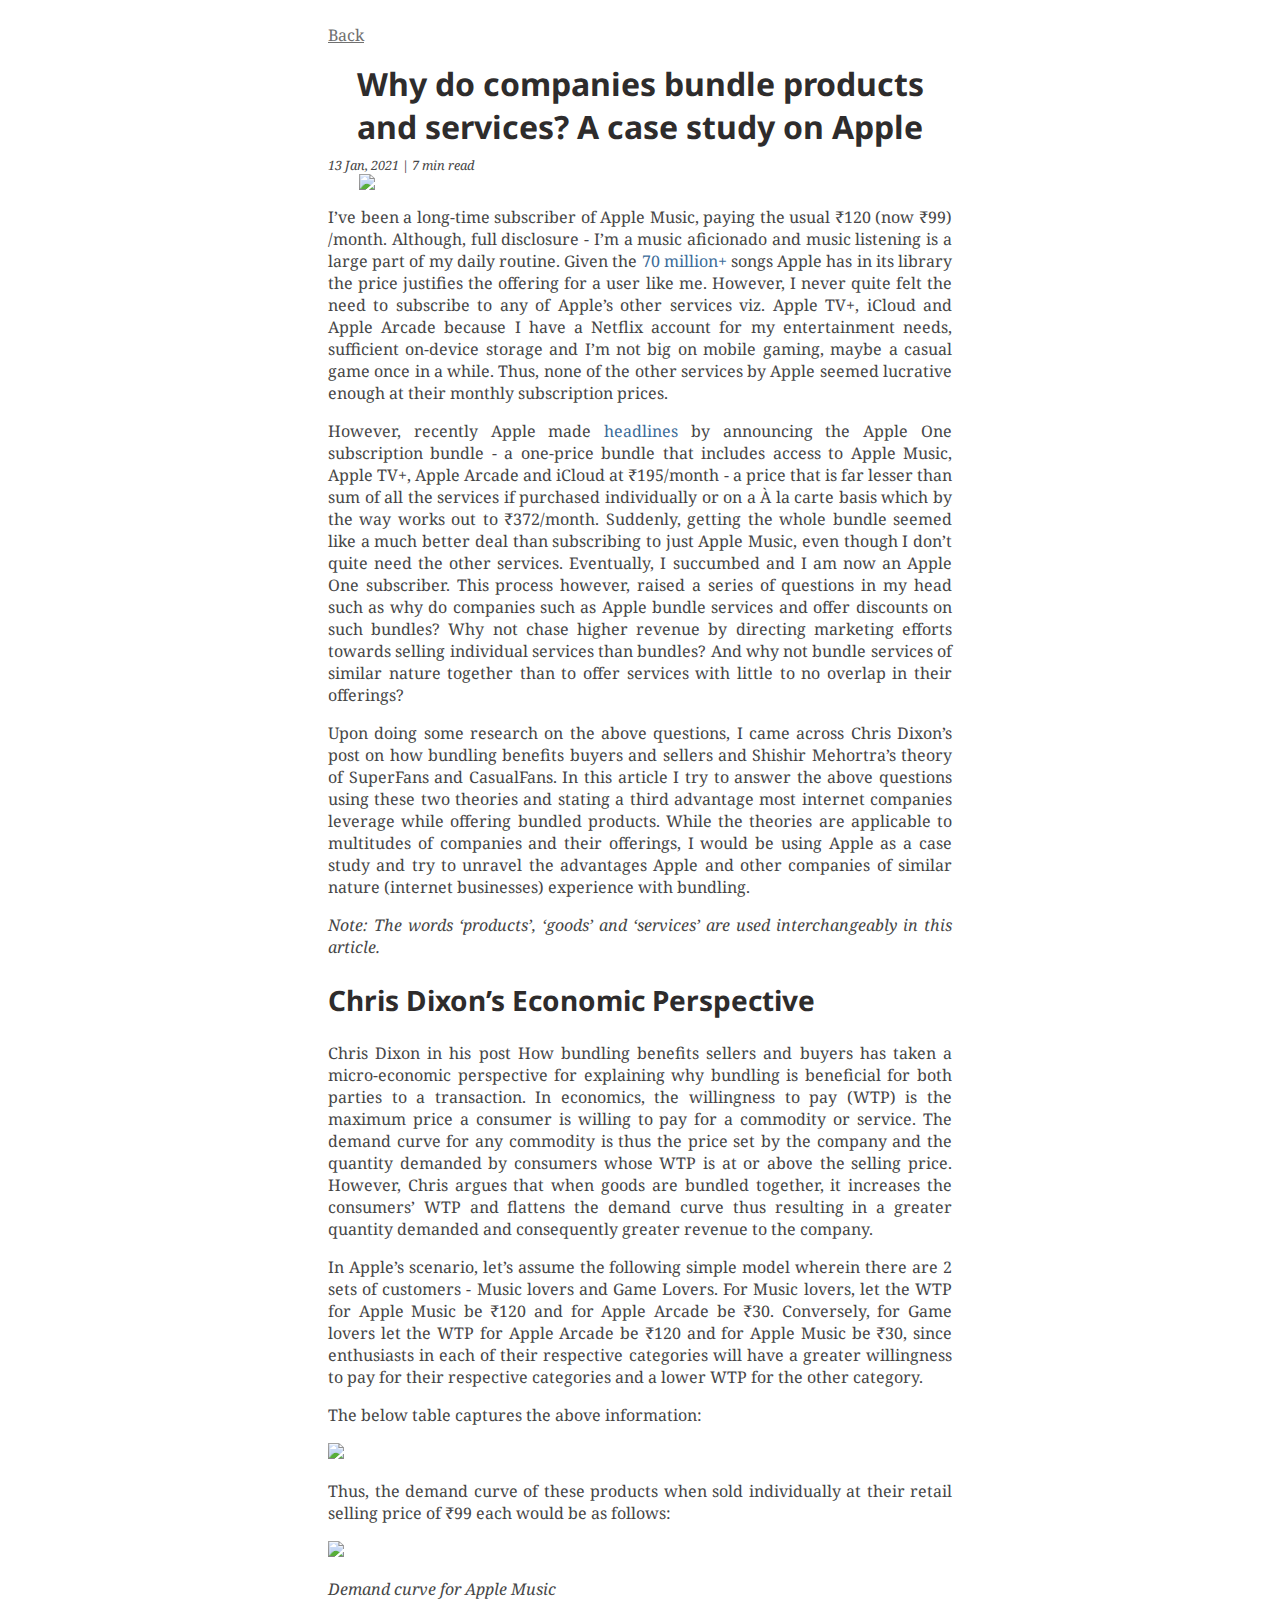
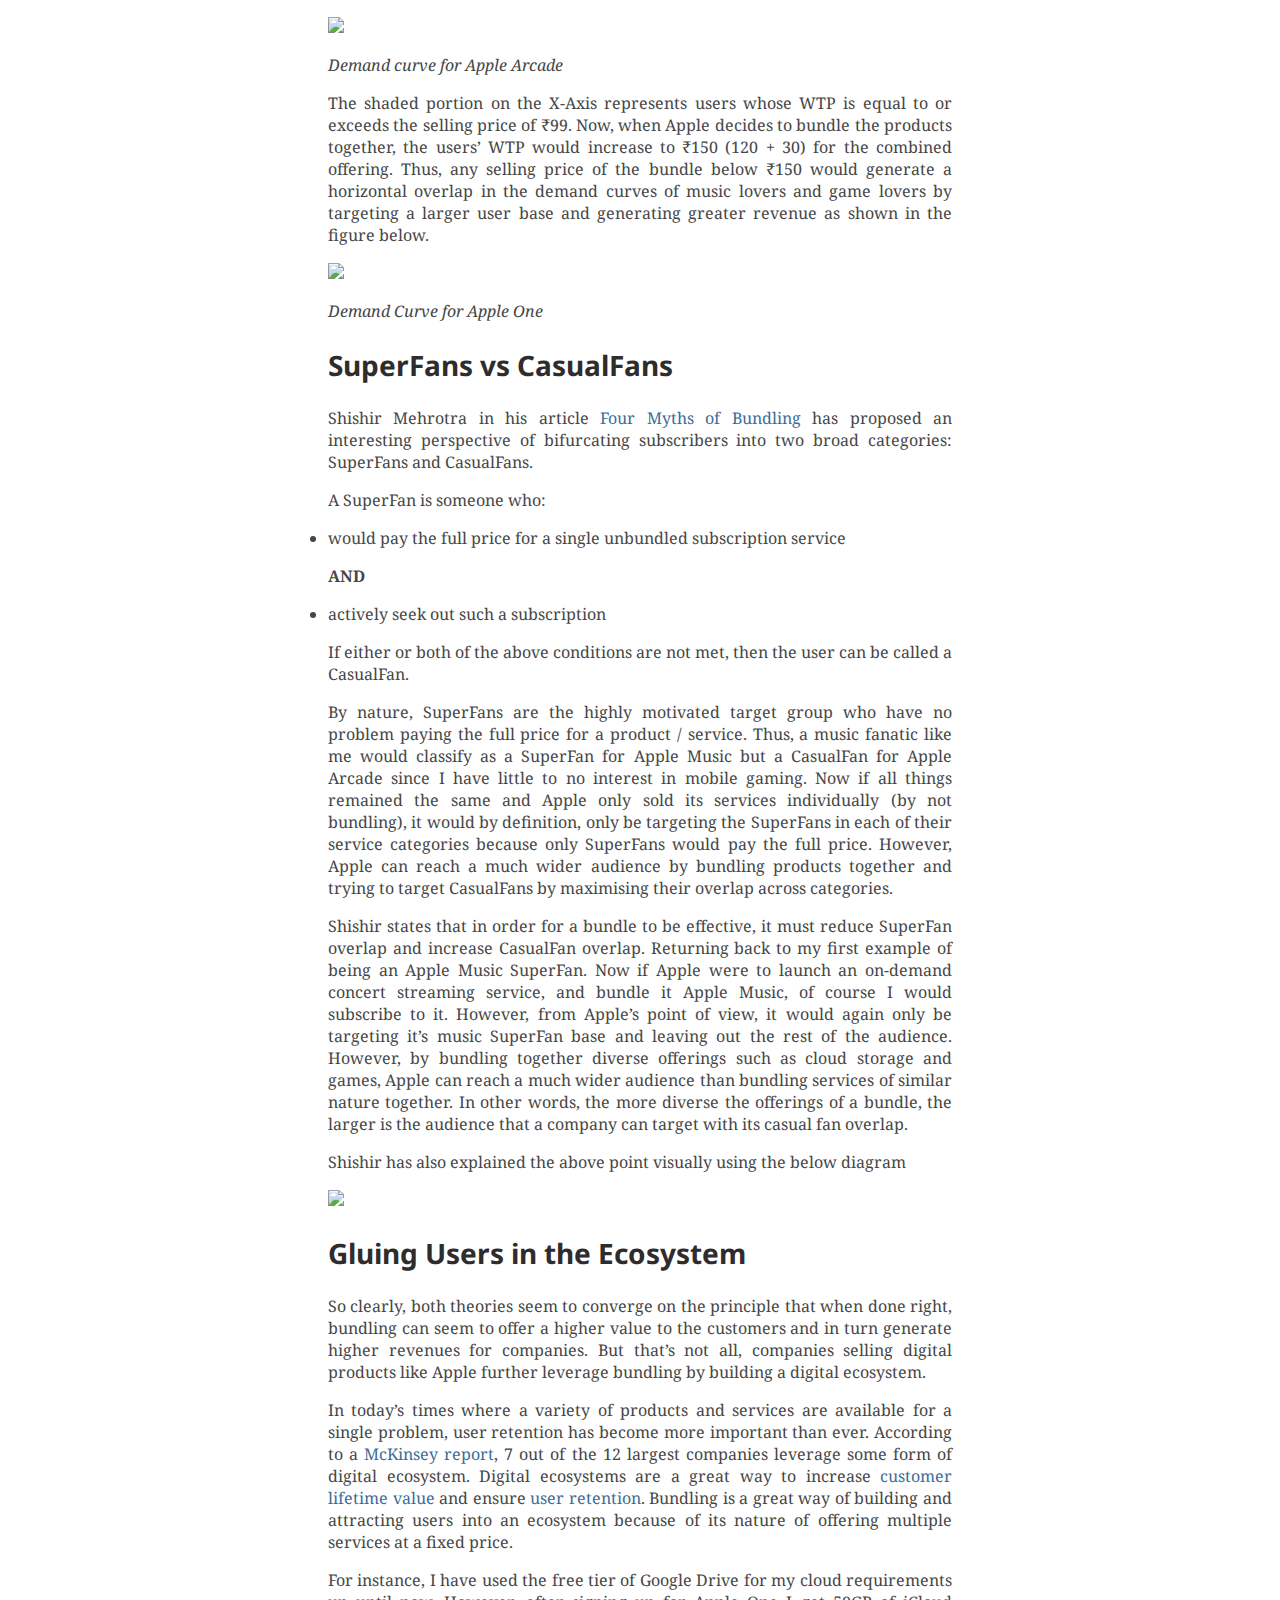
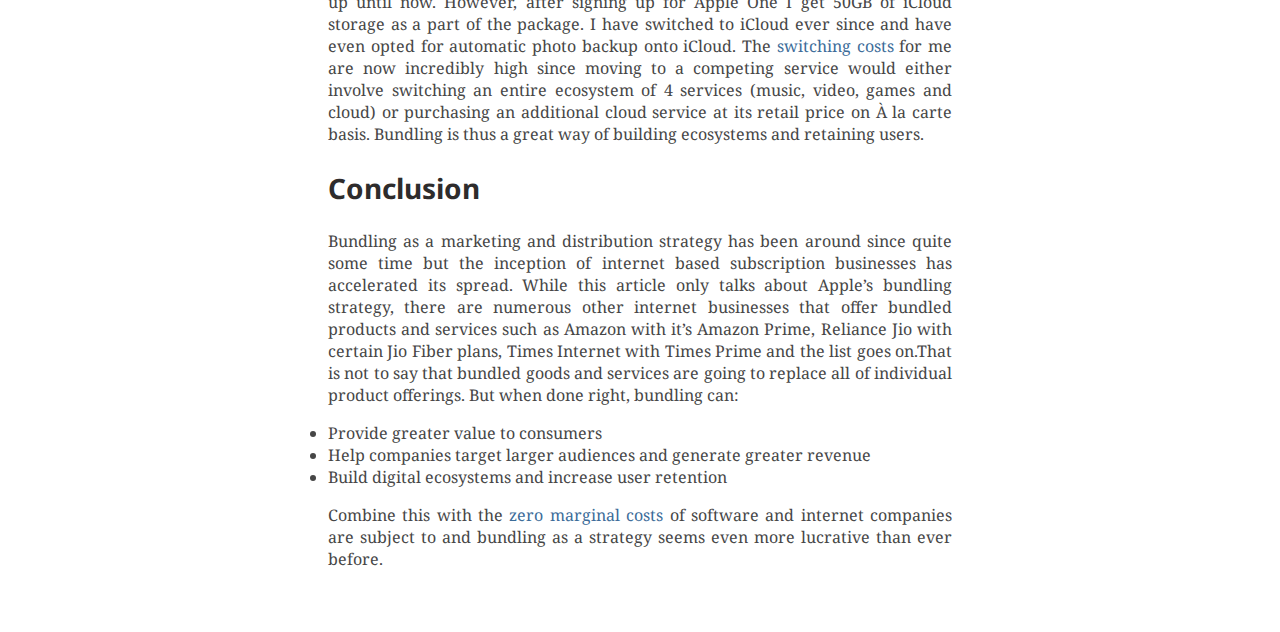
==== bundling-apple-one/index.html @ 4e854b2f "meta update" ====
<!DOCTYPE html>
<html>
  <head>
    <meta charset="utf-8">
    <meta name="description" content="">
    <meta property='og:title' content="Why do companies bundle products and services? A case study on Apple"/>
    <meta property='og:image' content="/images/bundling_appleone/apple_one.jpg"/>
    <meta property='og:description' content='Description that will show in the preview'/>
    <meta property='og:url' content='//www.example.com/URL of the article'/>
    <meta content="width=device-width, initial-scale=1" name="viewport"/>

    <title>Why do companies bundle products and services? A case study on Apple</title>
    
    <script src="https://kit.fontawesome.com/bac9ec00bb.js" crossorigin="anonymous"></script>
    
<script type="application/javascript">
var doNotTrack = false;
if (!doNotTrack) {
	(function(i,s,o,g,r,a,m){i['GoogleAnalyticsObject']=r;i[r]=i[r]||function(){
	(i[r].q=i[r].q||[]).push(arguments)},i[r].l=1*new Date();a=s.createElement(o),
	m=s.getElementsByTagName(o)[0];a.async=1;a.src=g;m.parentNode.insertBefore(a,m)
	})(window,document,'script','https://www.google-analytics.com/analytics.js','ga');
	ga('create', 'UA-172140037-1', 'auto');
	
	ga('send', 'pageview');
}
</script>

    <link rel="stylesheet" href="/css/main.css">
    <link href="https://fonts.googleapis.com/css2?family=Noto+Sans:ital,wght@0,400;0,700;1,400;1,700&family=Noto+Serif:ital,wght@0,400;0,700;1,400;1,700&display=swap" rel="stylesheet">
  </head>
  <body>
    
    
<section id="main">
  <div class="home-btn"><a href="/"><i class="fas fa-arrow-left"></i> <span class="back-text">Back</span></a></div>
  <div class="title-container"><h1 id="title">Why do companies bundle products and services? A case study on Apple</h1></div>
  <div class="info">
    <span id="date">13 Jan, 2021</span> | <span id="readtime">7 min read</span>
  </div>
  <div>
    <article id="content">
      

<img src="/images/bundling_appleone/apple_one.jpg" class="cover">

<p>I’ve been a long-time subscriber of Apple Music, paying the usual ₹120 (now ₹99) /month. Although, full disclosure - I’m a music aficionado and music listening is a large part of my daily routine. Given the <a href="https://www.apple.com/apple-music/">70 million+</a> songs Apple has in its library the price justifies the offering for a user like me. However, I never quite felt the need to subscribe to any of Apple’s other services viz. Apple TV+, iCloud and Apple Arcade because I have a Netflix account for my entertainment needs, sufficient on-device storage and I’m not big on mobile gaming, maybe a casual game once in a while. Thus, none of the other services by Apple seemed lucrative enough at their monthly subscription prices.</p>
<p>However, recently Apple made <a href="https://www.bloomberg.com/news/articles/2020-09-15/apple-debuts-apple-one-subscription-bundles-its-twist-on-prime">headlines</a> by announcing the Apple One subscription bundle - a one-price bundle that includes access to Apple Music, Apple TV+, Apple Arcade and iCloud at ₹195/month - a price that is far lesser than sum of all the services if purchased individually or on a À la carte basis which by the way works out to ₹372/month. Suddenly, getting the whole bundle seemed like a much better deal than subscribing to just Apple Music, even though I don’t quite need the other services. Eventually, I succumbed and I am now an Apple One subscriber. This process however, raised a series of questions in my head such as why do companies such as Apple bundle services and offer discounts on such bundles? Why not chase higher revenue by directing marketing efforts towards selling individual services than bundles? And why not bundle services of similar nature together than to offer services with little to no overlap in their offerings?</p>
<p>Upon doing some research on the above questions, I came across Chris Dixon’s post on how bundling benefits buyers and sellers and Shishir Mehortra’s theory of SuperFans and CasualFans. In this article I try to answer the above questions using these two theories and stating a third advantage most internet companies leverage while offering bundled products. While the theories are applicable to multitudes of companies and their offerings, I would be using Apple as a case study and try to unravel the advantages Apple and other companies of similar nature (internet businesses) experience with bundling.</p>
<p><em>Note: The words ‘products’, ‘goods’ and ‘services’ are used interchangeably in this article.</em></p>
<h2 id="chris-dixons-economic-perspective">Chris Dixon’s Economic Perspective</h2>
<p>Chris Dixon in his post How bundling benefits sellers and buyers has taken a micro-economic perspective for explaining why bundling is beneficial for both parties to a transaction. In economics, the willingness to pay (WTP) is the maximum price a consumer is willing to pay for a commodity or service. The demand curve for any commodity is thus the price set by the company and the quantity demanded by consumers whose WTP is at or above the selling price. However, Chris argues that when goods are bundled together, it increases the consumers’ WTP and flattens the demand curve thus resulting in a greater quantity demanded and consequently greater revenue to the company.</p>
<p>In Apple’s scenario, let&rsquo;s assume the following simple model wherein there are 2 sets of customers - Music lovers and Game Lovers. For Music lovers, let the WTP for Apple Music be ₹120 and for Apple Arcade be ₹30. Conversely, for Game lovers let the WTP for Apple Arcade be ₹120 and for Apple Music be ₹30, since enthusiasts in each of their respective categories will have a greater willingness to pay for their respective categories and a lower WTP for the other category.</p>
<p>The below table captures the above information:</p>


<img src="/images/bundling_appleone/table.png" class="photos">

<p>Thus, the demand curve of these products when sold individually at their retail selling price of ₹99 each would be as follows:</p>


<img src="/images/bundling_appleone/apple_music_demand_curve.png" class="photos">

<p><em>Demand curve for Apple Music</em></p>


<img src="/images/bundling_appleone/apple_arcade_demand_curve.png" class="photos">

<p><em>Demand curve for Apple Arcade</em></p>
<p>The shaded portion on the X-Axis represents users whose WTP is equal to or exceeds the selling price of ₹99. Now, when Apple decides to bundle the products together, the users’ WTP would increase to ₹150 (120 + 30) for the combined offering. Thus, any selling price of the bundle below ₹150 would generate a horizontal overlap in the demand curves of music lovers and game lovers by targeting a larger user base and generating greater revenue as shown in the figure below.</p>


<img src="/images/bundling_appleone/apple_one_demand_curve.png" class="photos">

<p><em>Demand Curve for Apple One</em></p>
<h2 id="superfans-vs-casualfans">SuperFans vs CasualFans</h2>
<p>Shishir Mehrotra in his article <a href="https://coda.io/@shishir/four-myths-of-bundling">Four Myths of Bundling</a> has proposed an interesting perspective of bifurcating subscribers into two broad categories: SuperFans and CasualFans.</p>
<p>A SuperFan is someone who:</p>
<ul>
<li>would pay the full price for a single unbundled subscription service</li>
</ul>
<p><strong>AND</strong></p>
<ul>
<li>actively seek out such a subscription</li>
</ul>
<p>If either or both of the above conditions are not met, then the user can be called a CasualFan.</p>
<p>By nature, SuperFans are the highly motivated target group who have no problem paying the full price for a product / service. Thus, a music fanatic like me would classify as a SuperFan for Apple Music but a CasualFan for Apple Arcade since I have little to no interest in mobile gaming. Now if all things remained the same and Apple only sold its services individually (by not bundling), it would by definition, only be targeting the SuperFans in each of their service categories because only SuperFans would pay the full price. However, Apple can reach a much wider audience by bundling products together and trying to target CasualFans by maximising their overlap across categories.</p>
<p>Shishir states that in order for a bundle to be effective, it must reduce SuperFan overlap and increase CasualFan overlap. Returning back to my first example of being an Apple Music SuperFan. Now if Apple were to launch an on-demand concert streaming service, and bundle it Apple Music, of course I would subscribe to it. However, from Apple’s point of view, it would again only be targeting it’s music SuperFan base and leaving out the rest of the audience. However, by bundling together diverse offerings such as cloud storage and games, Apple can reach a much wider audience than bundling services of similar nature together. In other words, the more diverse the offerings of a bundle, the larger is the audience that a company can target with its casual fan overlap.</p>
<p>Shishir has also explained the above point visually using the below diagram</p>


<img src="/images/bundling_appleone/four_myths_of_bundling.png" class="photos">

<h2 id="gluing-users-in-the-ecosystem">Gluing Users in the Ecosystem</h2>
<p>So clearly,  both theories seem to converge on the principle that when done right, bundling can seem to offer a higher value to the customers and in turn generate higher revenues for companies. But that’s not all, companies selling digital products like Apple further leverage bundling by building a digital ecosystem.</p>
<p>In today&rsquo;s times where a variety of products and services are available for a single problem, user retention has become more important than ever. According to a <a href="https://www.mckinsey.com/business-functions/strategy-and-corporate-finance/our-insights/the-strategy-and-corporate-finance-blog/if-youre-not-building-an-ecosystem-chances-are-your-competitors-are">McKinsey report</a>, 7 out of the 12 largest companies leverage some form of digital ecosystem. Digital ecosystems are a great way to increase <a href="https://en.wikipedia.org/wiki/Customer_lifetime_value">customer lifetime value</a> and ensure <a href="https://en.wikipedia.org/wiki/Customer_retention">user retention</a>. Bundling is a great way of building and attracting users into an ecosystem because of its nature of offering multiple services at a fixed price.</p>
<p>For instance, I have used the free tier of Google Drive for my cloud requirements up until now. However, after signing up for Apple One I get 50GB of iCloud storage as a part of the package. I have switched to iCloud ever since and have even opted for automatic photo backup onto iCloud. The <a href="https://en.wikipedia.org/wiki/Switching_barriers">switching costs</a> for me are now incredibly high since moving to a competing service would either involve switching an entire ecosystem of 4 services (music, video, games and cloud) or purchasing an additional cloud service at its retail price on À la carte basis. Bundling is thus a great way of building ecosystems and retaining users.</p>
<h2 id="conclusion">Conclusion</h2>
<p>Bundling as a marketing and distribution strategy has been around since quite some time but the inception of internet based subscription businesses has accelerated its spread. While this article only talks about Apple’s bundling strategy, there are numerous other internet businesses that offer bundled products and services such as Amazon with it’s Amazon Prime, Reliance Jio with certain Jio Fiber plans, Times Internet with Times Prime and the list goes on.That is not to say that bundled goods and services are going to replace all of individual product offerings. But when done right, bundling can:</p>
<ul>
<li>Provide greater value to consumers</li>
<li>Help companies target larger audiences and generate greater revenue</li>
<li>Build digital ecosystems and increase user retention</li>
</ul>
<p>Combine this with the <a href="https://stratechery.com/2019/what-is-a-tech-company/">zero marginal costs</a> of software and internet companies are subject to and bundling as a strategy seems even more lucrative than ever before.</p>

    </article>
  </div>
</section>


    
    
    
  </body>
</html>
---- css/main.css ----
:root {
    margin: 0;
    padding-left: 0.5rem;
    padding-right: 0.5rem;
    color: #464646;
    font-family: 'Noto Serif', serif;
}

h1, h2, h3, h4, h5, h6 {
    font-family: 'Noto Sans', sans-serif;
    color: #2E2C2C;
    text-decoration: none;
}

h1 {
    font-size: 2rem;
}

h2 {
    font-size: 1.75rem;
}

h3 {
    font-size: 1.5rem;
}

a {
    text-decoration: none;
    color: #3C6C99;
}

.about {
    position: absolute;
    width: 240px;
    padding: 1rem;
    left: auto;
    right: auto;
    font-size: 16px;
    text-align: center;
    border-right: 2px solid #2E2C2C;
}    

.profile-picture {
    height: 160px;
    border-radius: 50%;
}

.aboutMe {
    font-family: 'Noto Sans', sans-serif;
}

.contact {
    margin-top: 1.5rem;
}

    .contact > a {
        margin-left: 1.5rem;
        margin-right: 1.5rem;
        font-size: 1.25rem;
        color: #2E2C2C;
    }

        .contact > a:hover {
            color: #3C6C99;
        }

.line {
    display: none;
    height: 2px;
    width: 90%;
    background-color: #2E2C2C;
    margin-left: auto;
    margin-right: auto;
    margin-top: 1rem;
}

main {
margin-left: 280px;
/* border-left: 2px solid #2E2C2C; */
}

ul {
padding: 0;
}

.post {
    max-width: 800px;
    margin-left: 1rem;
}

    .post > li {
    list-style: none;
    padding: 1rem;
    margin-bottom: 2rem;
    border: 1px solid #e5e5e5;
    box-shadow: 4px 4px 4px #E5E5E5;
    display: flex;
    }

        .post >li:hover {
            background-color: rgba(189, 185, 185, 0.37);
            transition-delay: 0.3s;
        }

    .post > li > a {
        display: flex;
        flex-direction: row;
        align-items: center;
    }

.thumbnail-image {
    height: 100%;
    width: 240px;
    background-size: cover;
    background-repeat: no-repeat;
    background-position: center;
    margin-right: 1rem;
}

.article-title {
    margin-top: 0;
    margin-bottom: 0;
}

.summary {
    color: #464646;
    margin-top: 0.5rem;
}

.read-more:hover {
    text-decoration: underline;
}

#main {
    width: 50%;
    margin-left: auto;
    margin-right: auto;
    height: 100%;
    margin-bottom: 5%;
}

.home-btn {
    font-size: 1rem;
    margin-top: 1.5rem;
    margin-bottom: 1rem;
    text-align: left;
}

    .home-btn > a {
        color: #707070;
    }

    .back-text {
        text-decoration: underline;
    }

#title {
    text-align: center;
    margin-top: 0.5rem;
    margin-bottom: 0.5rem;
}

.info {
    font-style: italic;
    font-size: 0.8rem;
    width: 100%;
}

#content {
    width: 100%;
    text-align: justify;
}

.cover {
    display: block;
    max-width: 90%;
    margin-left: auto;
    margin-right: auto;
}

.photos {
    width: 100%;
    max-height: 100%;
    height: auto;
}

@media screen and (max-width: 1023px) {

    :root {
        padding: 0;
    }

    .about {
        position: static;
        width: 100%;
        text-align: center;
        padding: 0;
        margin-right: 0;
        border: none;
    }

    .profile-picture {
        margin-top: 1rem;
    }

    .myName {
        margin-top: 0.5rem;
        margin-bottom: 0.5rem;
    }

    .aboutMe {
        margin-top: 0.5rem;
        margin-bottom: 0.5rem;
    }

    .contact {
        margin-top: 1rem;
    }

    .line {
        display: block;
    }

    main {
        margin-left: 0;
        border: none;
    }

    .post {
        margin-left: auto;
        margin-right: auto;
        max-width: 96%;
    }

@media screen and (max-width: 639px) {

    .post > li {
        display: block;
        }

        .post > li > a {
            display: flex;
            flex-direction: column;
        }

    .thumbnail-image {
        height: 160px;
        width: 100%;
        margin-bottom: 0.5rem;
    }

    .article-title {
        text-align: justify;
    }

    #main {
        width: 96%;
    }
}
}
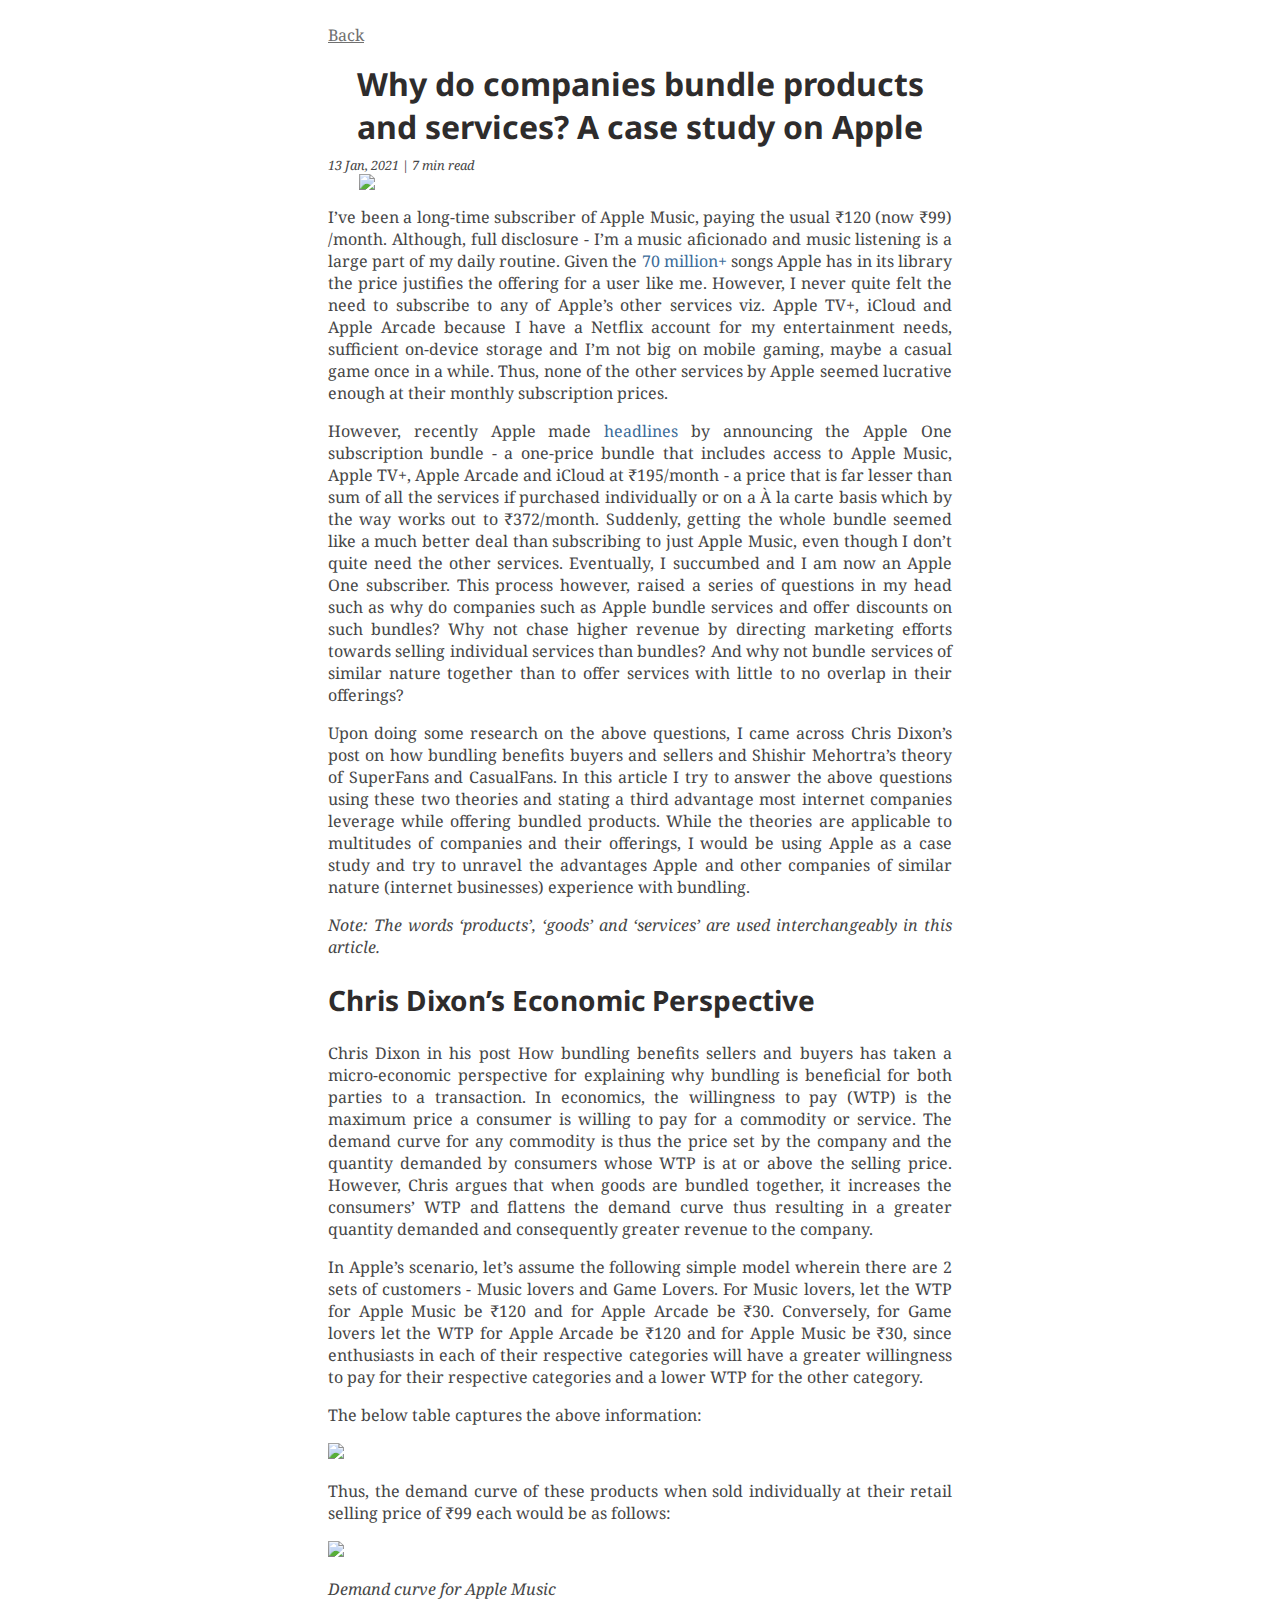
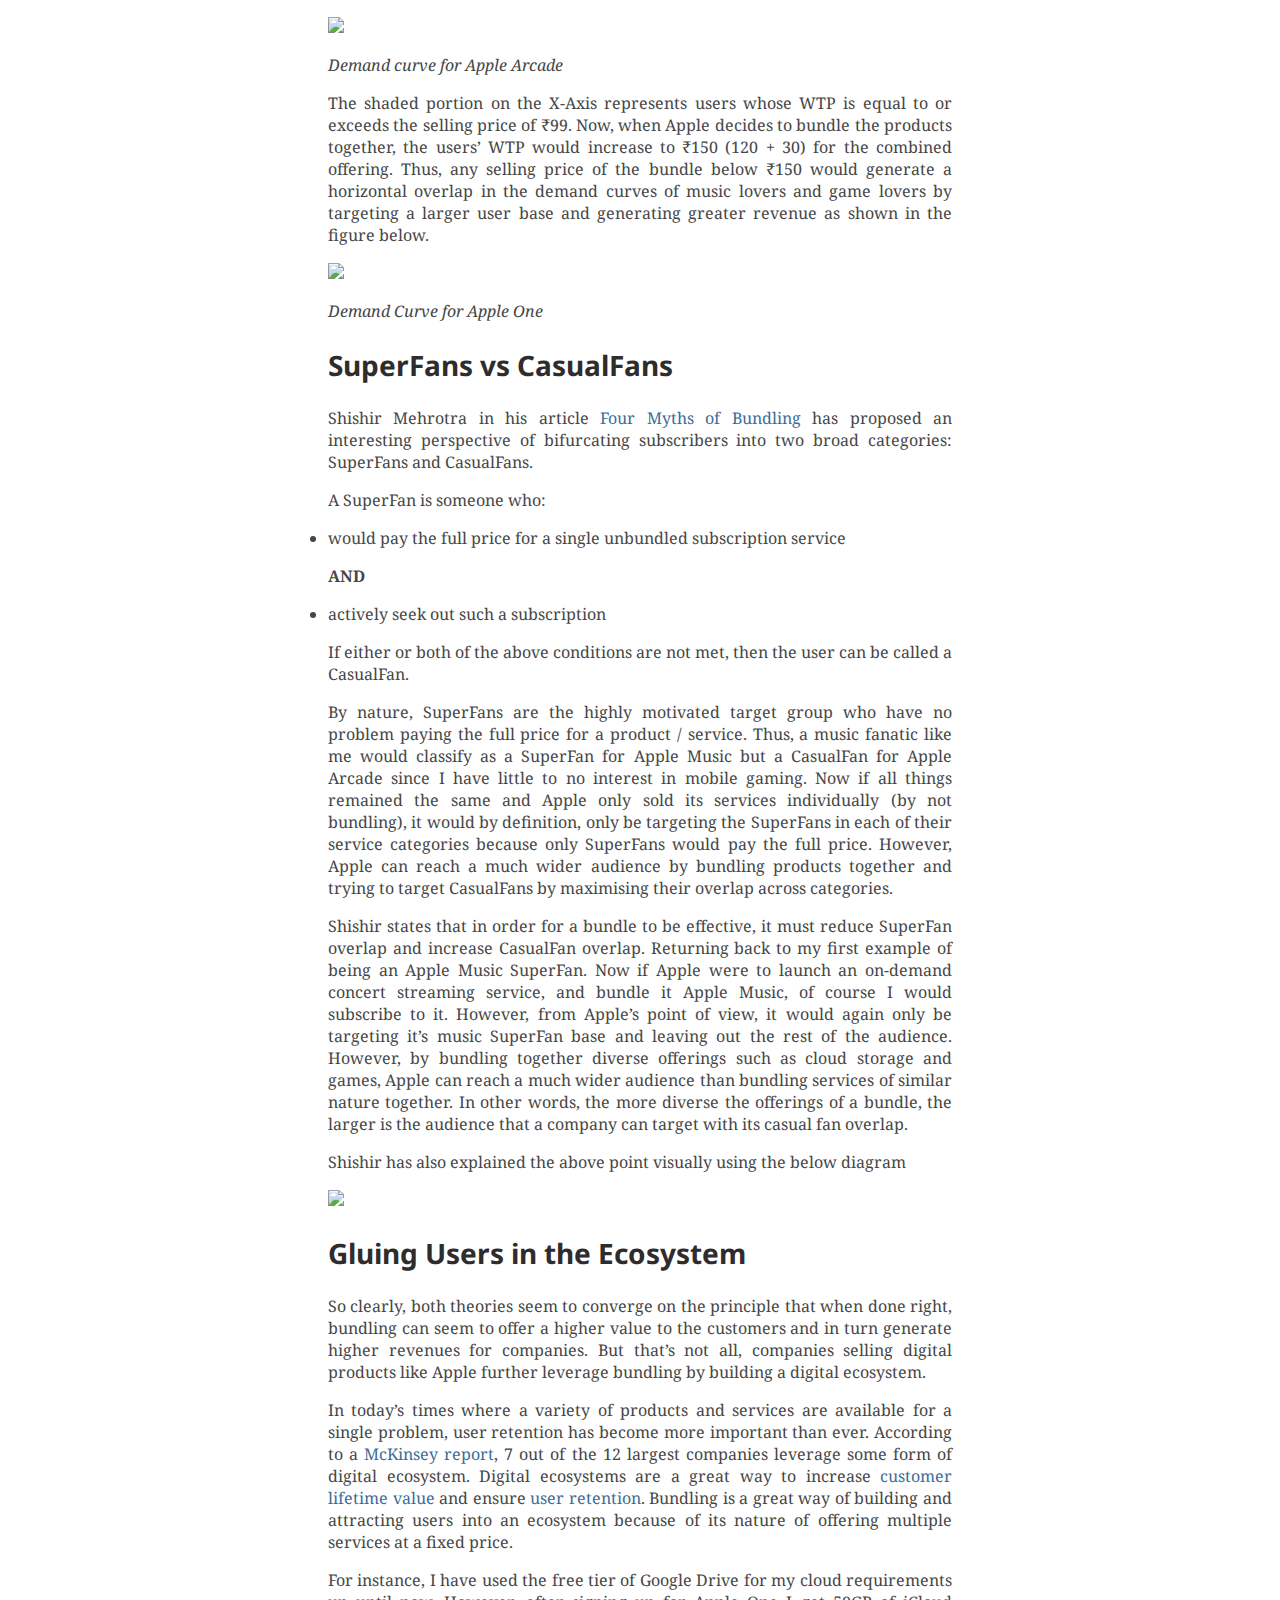
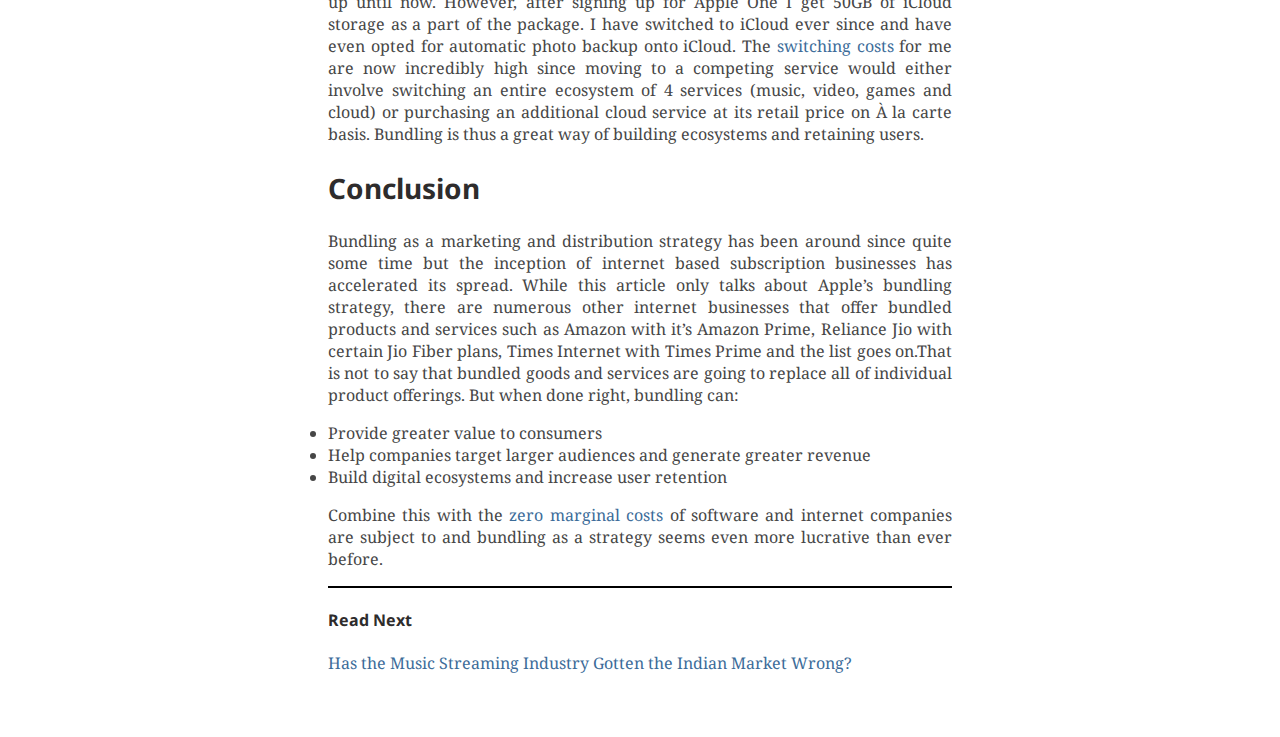
==== commit 22f28404: ""Read Next" added" ====
--- a/bundling-apple-one/index.html
+++ b/bundling-apple-one/index.html
@@ -2,15 +2,17 @@
 <html>
   <head>
     <meta charset="utf-8">
-    <meta name="description" content="">
+    <meta name="description" content="My name is Ishan Joshi. I follow and love all things related to tech. 
+    Sometimes that involves afterthought, analysis and imagining what can be.<br><br> 
+    This is my blog where I put to words all of the above.">
     <meta property='og:title' content="Why do companies bundle products and services? A case study on Apple"/>
     <meta property='og:image' content="/images/bundling_appleone/apple_one.jpg"/>
-    <meta property='og:description' content='Description that will show in the preview'/>
-    <meta property='og:url' content='//www.example.com/URL of the article'/>
+    <meta property='og:description' content="I’ve been a long-time subscriber of Apple Music, paying the usual ₹120 (now ₹99) /month. Although, full disclosure - I’m a music aficionado and &hellip;"/>
+    <meta property='og:url' content="http://www.ishanj.com/bundling-apple-one/"/>
     <meta content="width=device-width, initial-scale=1" name="viewport"/>
 
     <title>Why do companies bundle products and services? A case study on Apple</title>
-    
+
     <script src="https://kit.fontawesome.com/bac9ec00bb.js" crossorigin="anonymous"></script>
     
 <script type="application/javascript">
@@ -106,6 +108,13 @@
 
     </article>
   </div>
+  <div class="readNext">
+    <h4>Read Next</h4>
+    
+      <a class="previous" href="http://www.ishanj.com/music_streaming/"> Has the Music Streaming Industry Gotten the Indian Market Wrong?</a>
+    
+    
+  </div>
 </section>
 
 
--- a/css/main.css
+++ b/css/main.css
@@ -171,6 +171,10 @@
     text-align: justify;
 }
 
+.readNext {
+    border-top: 2px solid black;
+}
+
 .cover {
     display: block;
     max-width: 90%;
@@ -182,6 +186,13 @@
     width: 100%;
     max-height: 100%;
     height: auto;
+}
+
+@media screen and (max-width: 1024px) {
+
+    #main {
+        width: 84%;
+    }
 }
 
 @media screen and (max-width: 1023px) {
@@ -232,6 +243,7 @@
         max-width: 96%;
     }
 
+
 @media screen and (max-width: 639px) {
 
     .post > li {
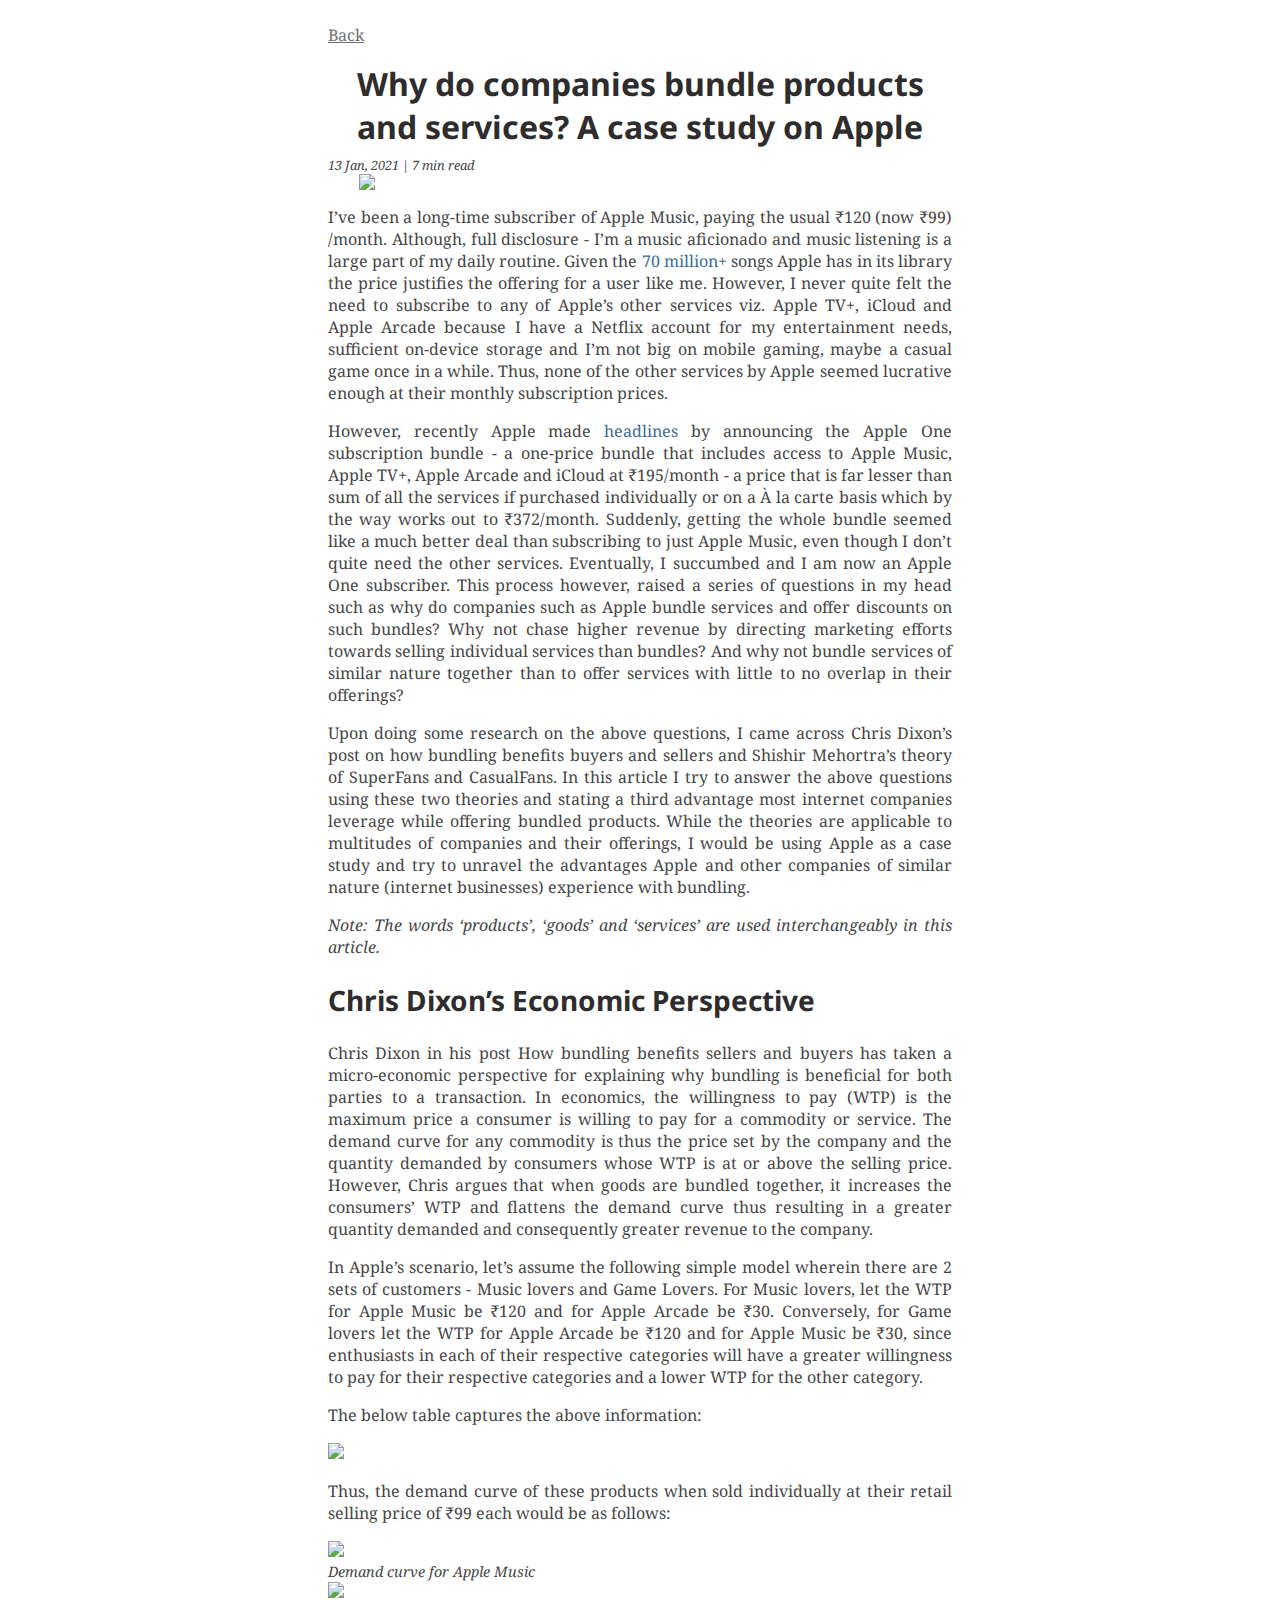
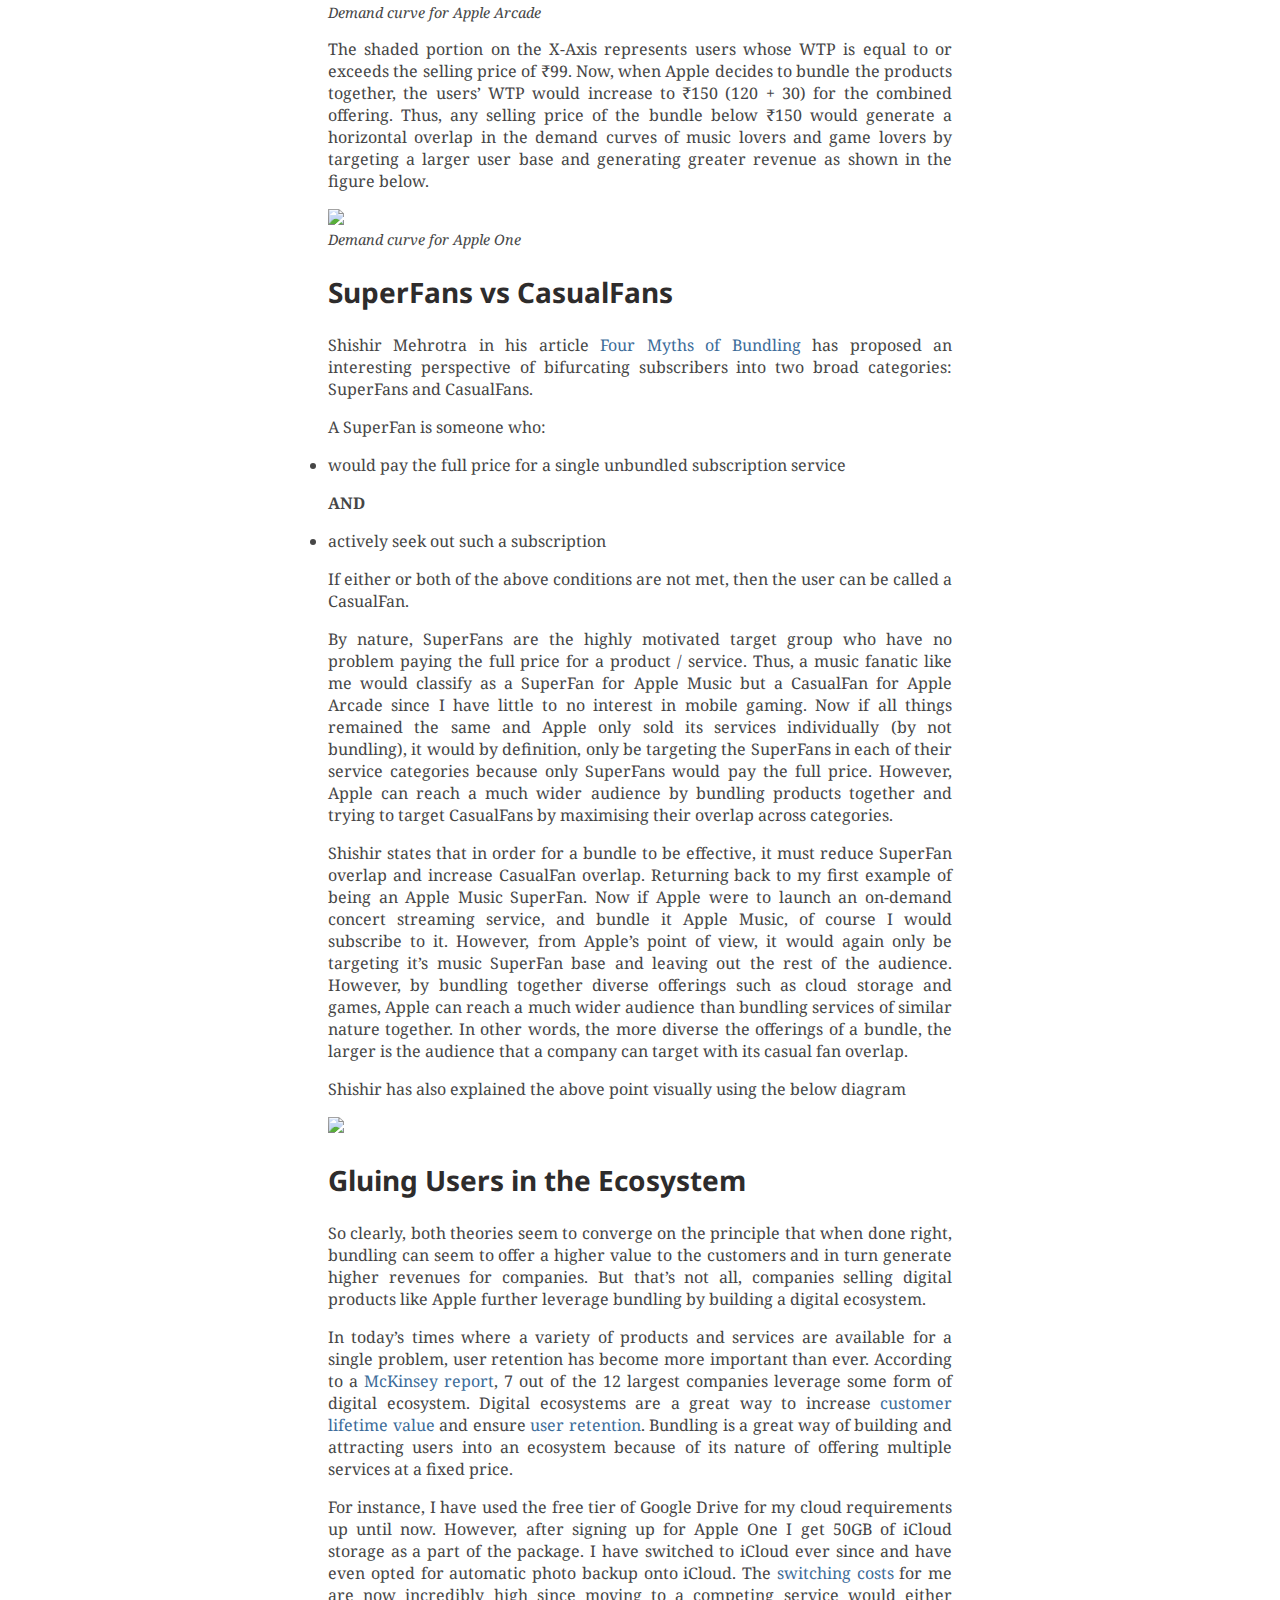
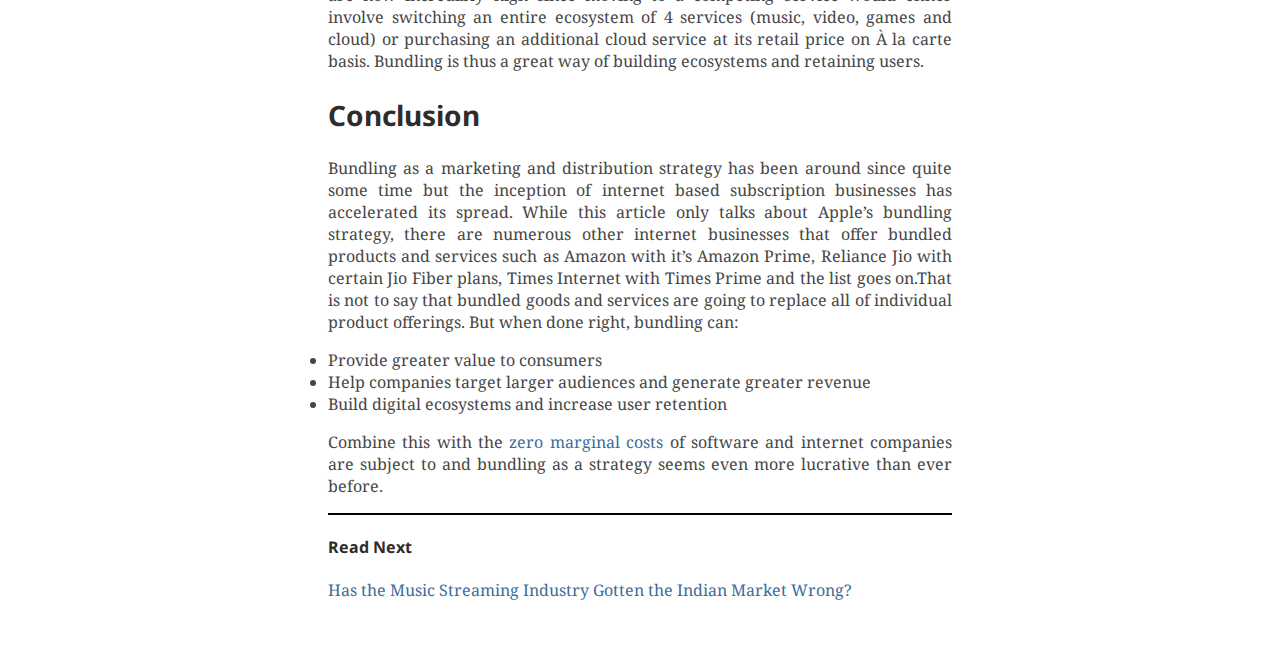
==== commit c7fb5765: "image update" ====
--- a/bundling-apple-one/index.html
+++ b/bundling-apple-one/index.html
@@ -62,19 +62,19 @@
 
 
 <img src="/images/bundling_appleone/apple_music_demand_curve.png" class="photos">
+<div class="caption">Demand curve for Apple Music</div>
 
-<p><em>Demand curve for Apple Music</em></p>
 
 
 <img src="/images/bundling_appleone/apple_arcade_demand_curve.png" class="photos">
+<div class="caption">Demand curve for Apple Arcade</div>
 
-<p><em>Demand curve for Apple Arcade</em></p>
 <p>The shaded portion on the X-Axis represents users whose WTP is equal to or exceeds the selling price of ₹99. Now, when Apple decides to bundle the products together, the users’ WTP would increase to ₹150 (120 + 30) for the combined offering. Thus, any selling price of the bundle below ₹150 would generate a horizontal overlap in the demand curves of music lovers and game lovers by targeting a larger user base and generating greater revenue as shown in the figure below.</p>
 
 
 <img src="/images/bundling_appleone/apple_one_demand_curve.png" class="photos">
+<div class="caption">Demand curve for Apple One</div>
 
-<p><em>Demand Curve for Apple One</em></p>
 <h2 id="superfans-vs-casualfans">SuperFans vs CasualFans</h2>
 <p>Shishir Mehrotra in his article <a href="https://coda.io/@shishir/four-myths-of-bundling">Four Myths of Bundling</a> has proposed an interesting perspective of bifurcating subscribers into two broad categories: SuperFans and CasualFans.</p>
 <p>A SuperFan is someone who:</p>
--- a/css/main.css
+++ b/css/main.css
@@ -183,9 +183,13 @@
 }
 
 .photos {
-    width: 100%;
-    max-height: 100%;
+    max-width: 100%;
     height: auto;
+}
+
+.caption {
+    font-style: italic;
+    font-size: 0.9rem;
 }
 
 @media screen and (max-width: 1024px) {
